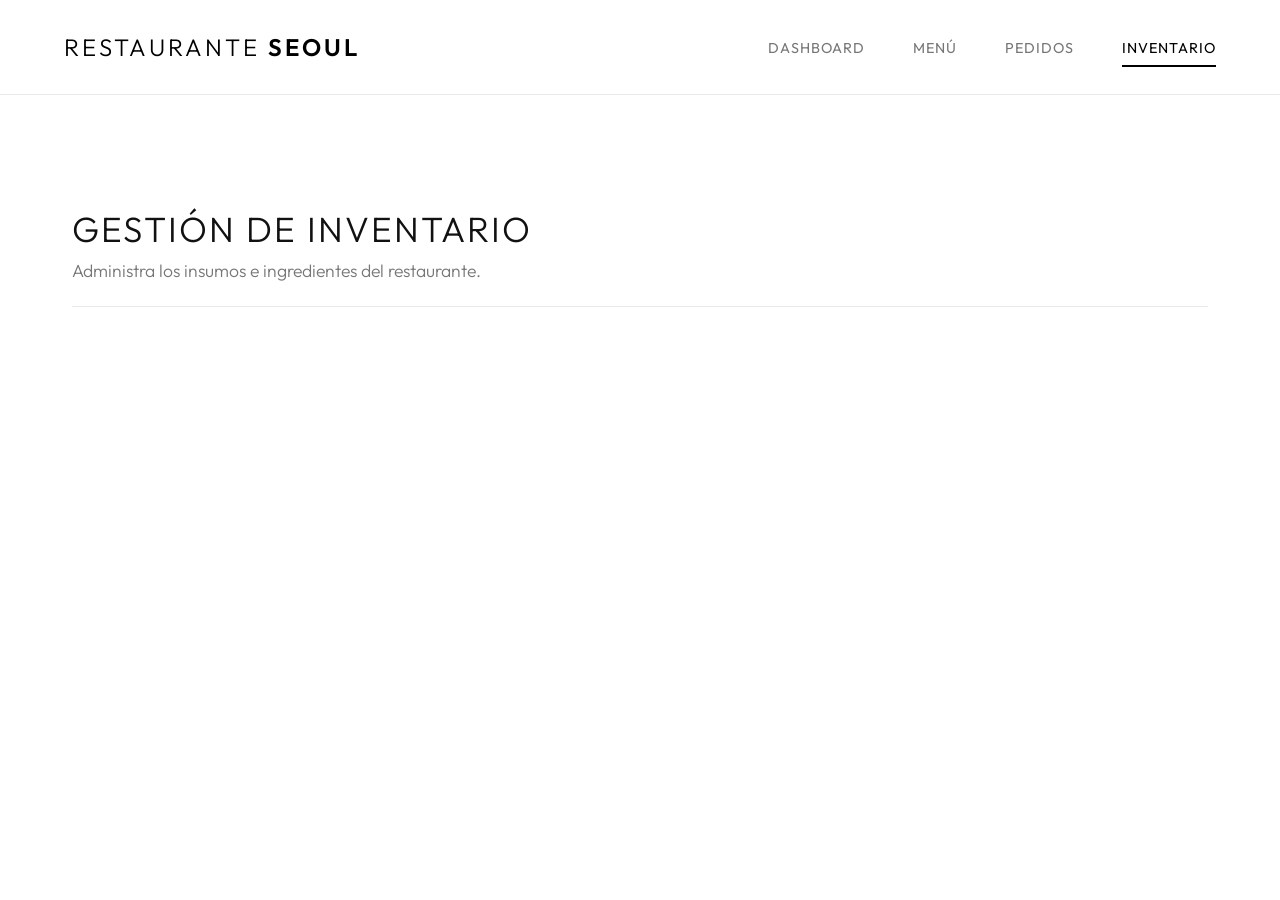
==== inventario.html @ 15eb3e77 "feat: :sparkles: new code complete" ====
<!DOCTYPE html>
<html lang="es">

<head>
    <meta charset="UTF-8">
    <meta name="viewport" content="width=device-width, initial-scale=1.0">
    <title>Inventario - Restaurante Seoul</title>
    <link href="https://fonts.googleapis.com/css2?family=Outfit:wght@300;400;600;700&display=swap" rel="stylesheet">
    <link rel="stylesheet" href="style.css">
</head>

<body>
    <div class="app-container">
        <header class="top-nav">
            <div class="logo">
                <h1>RESTAURANTE<span>SEOUL</span></h1>
            </div>
            <nav>
                <ul class="nav-links">
                    <li><a href="index.html">Dashboard</a></li>
                    <li><a href="platillos.html">Menú</a></li>
                    <li><a href="pedidos.html">Pedidos</a></li>
                    <li><a href="inventario.html" class="active">Inventario</a></li>
                </ul>
            </nav>
        </header>

        <main class="main-content">
            <section id="inventario" class="view-section active">
                <header>
                    <h2>Gestión de Inventario</h2>
                    <p>Administra los insumos e ingredientes del restaurante.</p>
                </header>
                <vo-inventario></vo-inventario>
            </section>
        </main>
    </div>

    <template id="tpl-inventario">
        <div class="panel">
            <h3>Agregar / Editar Insumo</h3>
            <form id="form-insumo">
                <div class="form-group">
                    <label>Código del Insumo</label>
                    <input type="text" id="ins-codigo" class="form-control" required>
                </div>
                <div class="form-group">
                    <label>Nombre</label>
                    <input type="text" id="ins-nombre" class="form-control" required>
                </div>
                <div class="form-group">
                    <label>Descripción</label>
                    <input type="text" id="ins-descripcion" class="form-control" required>
                </div>
                <div style="display: flex; gap: 1rem;">
                    <div class="form-group" style="flex: 1;">
                        <label>Cantidad Disponible</label>
                        <input type="number" id="ins-cantidad" class="form-control" required min="0" step="0.01">
                    </div>
                    <div class="form-group" style="flex: 1;">
                        <label>Unidad de Medida</label>
                        <select id="ins-unidad" class="form-control" required>
                            <option value="Gramos">Gramos</option>
                            <option value="Litros">Litros</option>
                            <option value="Unidades">Unidades</option>
                        </select>
                    </div>
                </div>
                <button type="submit" class="btn-primary">Guardar Insumo</button>
            </form>
        </div>

        <div class="panel">
            <h3>Lista de Insumos</h3>
            <table class="data-table">
                <thead>
                    <tr>
                        <th>Código</th>
                        <th>Nombre</th>
                        <th>Descripción</th>
                        <th>Cantidad</th>
                        <th>Unidad</th>
                        <th>Acciones</th>
                    </tr>
                </thead>
                <tbody id="tabla-insumos">
                </tbody>
            </table>
        </div>
    </template>

    <script src="storage.js"></script>
    <script src="components/vo-inventario.js"></script>
    <script src="app.js"></script>
</body>

</html>
---- style.css ----
:root {
    --color-primary: #000000;
    --color-primary-dark: #222222;
    --color-secondary: #000000;
    --color-bg: #FFFFFF;
    --color-surface: #FFFFFF;
    --color-text: #111111;
    --color-text-light: #777777;
    --color-border: #EAEAEA;
    --color-danger: #D32F2F;
    --shadow-soft: 0 4px 24px rgba(0, 0, 0, 0.04);
    --shadow-card: none;
    --radius-lg: 8px;
    --radius-md: 4px;
    --transition: all 0.3s ease;
}

* {
    margin: 0;
    padding: 0;
    box-sizing: border-box;
}

body {
    font-family: 'Outfit', sans-serif;
    background-color: var(--color-bg);
    color: var(--color-text);
}

.app-container {
    display: flex;
    flex-direction: column;
    min-height: 100vh;
}

/* TOP NAVIGATION */
.top-nav {
    display: flex;
    justify-content: space-between;
    align-items: center;
    padding: 2rem 5%;
    border-bottom: 1px solid var(--color-border);
    background: var(--color-surface);
}

.logo h1 {
    font-size: 1.5rem;
    font-weight: 300;
    letter-spacing: 3px;
    text-transform: uppercase;
    color: var(--color-primary);
}

.logo span {
    font-weight: 600;
    color: var(--color-primary);
    margin-left: 0.5rem;
}

.nav-links {
    list-style: none;
    display: flex;
    gap: 3rem;
}

.nav-links a {
    text-decoration: none;
    color: var(--color-text-light);
    font-weight: 400;
    letter-spacing: 1px;
    text-transform: uppercase;
    font-size: 0.9rem;
    transition: var(--transition);
    padding-bottom: 0.5rem;
    border-bottom: 2px solid transparent;
}

.nav-links a:hover, .nav-links a.active {
    color: var(--color-primary);
    border-bottom: 2px solid var(--color-primary);
}

/* MAIN CONTENT */
.main-content {
    flex: 1;
    width: 100%;
    max-width: 1200px;
    margin: 0 auto;
    padding: 4rem 2rem;
}

.view-section {
    display: none;
    animation: fadeIn 0.4s ease;
}

.view-section.active {
    display: block;
}

@keyframes fadeIn {
    from { opacity: 0; transform: translateY(5px); }
    to { opacity: 1; transform: translateY(0); }
}

header {
    margin-bottom: 3rem;
    border-bottom: 1px solid var(--color-border);
    padding-bottom: 1.5rem;
}

header h2 {
    font-size: 2.2rem;
    color: var(--color-text);
    margin-bottom: 0.5rem;
    font-weight: 300;
    letter-spacing: 2px;
    text-transform: uppercase;
}

header p {
    color: var(--color-text-light);
    font-size: 1.1rem;
    font-weight: 300;
}

.dashboard-cards {
    display: grid;
    grid-template-columns: repeat(auto-fit, minmax(250px, 1fr));
    gap: 2rem;
}

.card {
    background: var(--color-surface);
    border: 1px solid var(--color-border);
    padding: 2.5rem 2rem;
    border-radius: var(--radius-md);
    transition: var(--transition);
}

.card:hover {
    transform: translateY(-2px);
    box-shadow: var(--shadow-soft);
}

.card h3 {
    font-size: 0.85rem;
    color: var(--color-text-light);
    margin-bottom: 1rem;
    font-weight: 400;
    text-transform: uppercase;
    letter-spacing: 1.5px;
}

.card p {
    font-size: 3rem;
    font-weight: 300;
    color: var(--color-primary);
}

.btn-primary {
    background: var(--color-primary);
    color: white;
    border: 1px solid var(--color-primary);
    padding: 0.8rem 1.5rem;
    border-radius: var(--radius-md);
    font-weight: 400;
    font-size: 0.9rem;
    cursor: pointer;
    transition: var(--transition);
    text-transform: uppercase;
    letter-spacing: 1px;
}

.btn-primary:hover {
    background: white;
    color: black;
}

.btn-danger {
    background: transparent;
    color: var(--color-danger);
    border: 1px solid var(--color-danger);
    padding: 0.4rem 0.8rem;
    border-radius: var(--radius-md);
    cursor: pointer;
    transition: var(--transition);
    font-weight: 400;
    font-size: 0.8rem;
    text-transform: uppercase;
    letter-spacing: 1px;
}

.btn-danger:hover {
    background: var(--color-danger);
    color: white;
}

.form-group {
    margin-bottom: 1.5rem;
}

.form-group label {
    display: block;
    margin-bottom: 0.5rem;
    font-weight: 400;
    color: var(--color-text-light);
    font-size: 0.8rem;
    text-transform: uppercase;
    letter-spacing: 1px;
}

.form-control {
    width: 100%;
    padding: 0.8rem 1rem;
    border: 1px solid var(--color-border);
    border-radius: var(--radius-md);
    font-family: 'Outfit', sans-serif;
    font-size: 1rem;
    background: #FFFFFF;
    transition: var(--transition);
    color: var(--color-text);
}

.form-control:focus {
    outline: none;
    border-color: var(--color-primary);
}

.panel {
    background: var(--color-surface);
    border: 1px solid var(--color-border);
    border-radius: var(--radius-md);
    padding: 2.5rem;
    margin-bottom: 2rem;
}

.panel h3 {
    font-weight: 400;
    text-transform: uppercase;
    letter-spacing: 1px;
    margin-bottom: 1.5rem;
    font-size: 1.1rem;
    border-bottom: 1px solid var(--color-border);
    padding-bottom: 0.8rem;
}

.panel h4 {
    font-weight: 400;
    text-transform: uppercase;
    letter-spacing: 1px;
    margin-bottom: 1rem;
    font-size: 0.95rem;
}

.data-table {
    width: 100%;
    border-collapse: collapse;
    margin-top: 1rem;
}

.data-table th, .data-table td {
    padding: 1.2rem 1rem;
    text-align: left;
    border-bottom: 1px solid var(--color-border);
}

.data-table th {
    font-weight: 400;
    color: var(--color-text-light);
    text-transform: uppercase;
    letter-spacing: 1px;
    font-size: 0.8rem;
}

.data-table tr:hover td {
    background: #FAFAFA;
}

/* RESPONSIVE */
@media (max-width: 768px) {
    .top-nav {
        flex-direction: column;
        padding: 1.5rem;
        gap: 1.5rem;
    }
    .nav-links {
        width: 100%;
        justify-content: space-between;
        overflow-x: auto;
        padding-bottom: 0.5rem;
        gap: 1.5rem;
    }
    .main-content {
        padding: 2rem 1rem;
    }
}
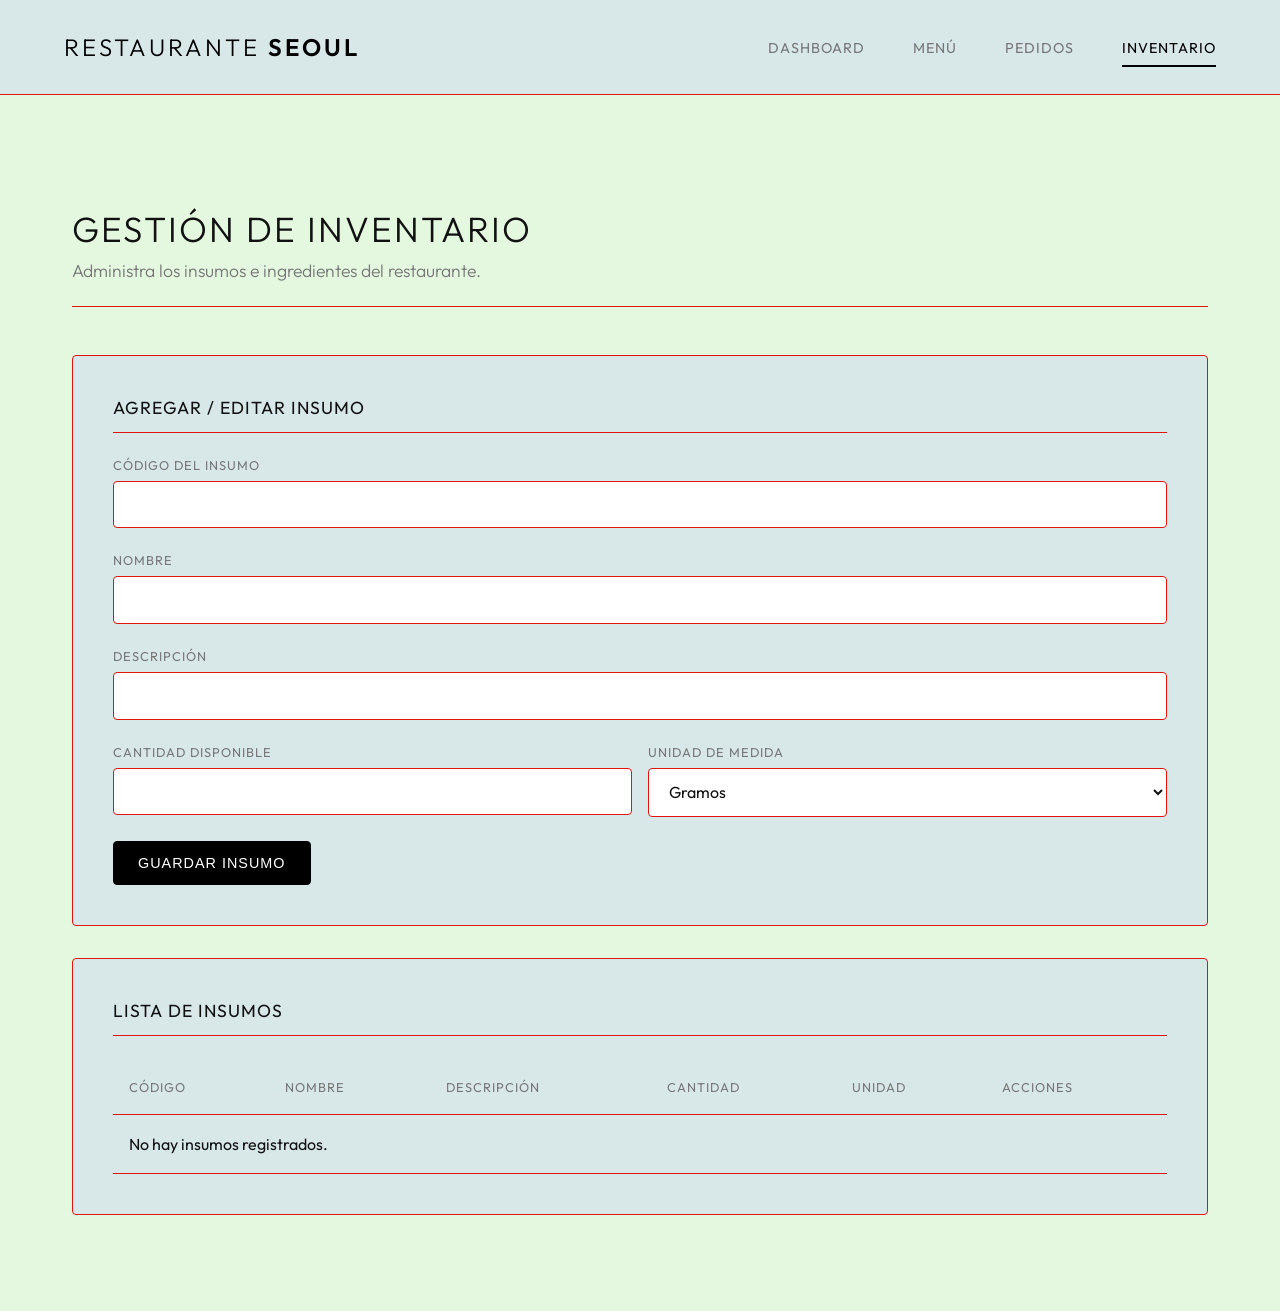
==== commit d65e90ff: "feat: :sparkles: changes bugs" ====
--- a/inventario.html
+++ b/inventario.html
@@ -6,7 +6,7 @@
     <meta name="viewport" content="width=device-width, initial-scale=1.0">
     <title>Inventario - Restaurante Seoul</title>
     <link href="https://fonts.googleapis.com/css2?family=Outfit:wght@300;400;600;700&display=swap" rel="stylesheet">
-    <link rel="stylesheet" href="style.css">
+    <link rel="stylesheet" href="./style.css">
 </head>
 
 <body>
@@ -17,10 +17,10 @@
             </div>
             <nav>
                 <ul class="nav-links">
-                    <li><a href="index.html">Dashboard</a></li>
-                    <li><a href="platillos.html">Menú</a></li>
-                    <li><a href="pedidos.html">Pedidos</a></li>
-                    <li><a href="inventario.html" class="active">Inventario</a></li>
+                    <li><a href="./index.html">Dashboard</a></li>
+                    <li><a href="./platillos.html">Menú</a></li>
+                    <li><a href="./pedidos.html">Pedidos</a></li>
+                    <li><a href="./inventario.html" class="active">Inventario</a></li>
                 </ul>
             </nav>
         </header>
@@ -89,9 +89,9 @@
         </div>
     </template>
 
-    <script src="storage.js"></script>
-    <script src="components/vo-inventario.js"></script>
-    <script src="app.js"></script>
+    <script src="./storage.js"></script>
+    <script src="./inventario.js"></script>
+    <script src="./app.js"></script>
 </body>
 
 </html>
--- a/style.css
+++ b/style.css
@@ -1,12 +1,12 @@
 :root {
     --color-primary: #000000;
-    --color-primary-dark: #222222;
-    --color-secondary: #000000;
-    --color-bg: #FFFFFF;
-    --color-surface: #FFFFFF;
+    --color-primary-dark: #000000;
+    --color-secondary: #041136;
+    --color-bg: #e3f8df;
+    --color-surface: #d8e8e9;
     --color-text: #111111;
     --color-text-light: #777777;
-    --color-border: #EAEAEA;
+    --color-border: #e2150e;
     --color-danger: #D32F2F;
     --shadow-soft: 0 4px 24px rgba(0, 0, 0, 0.04);
     --shadow-card: none;
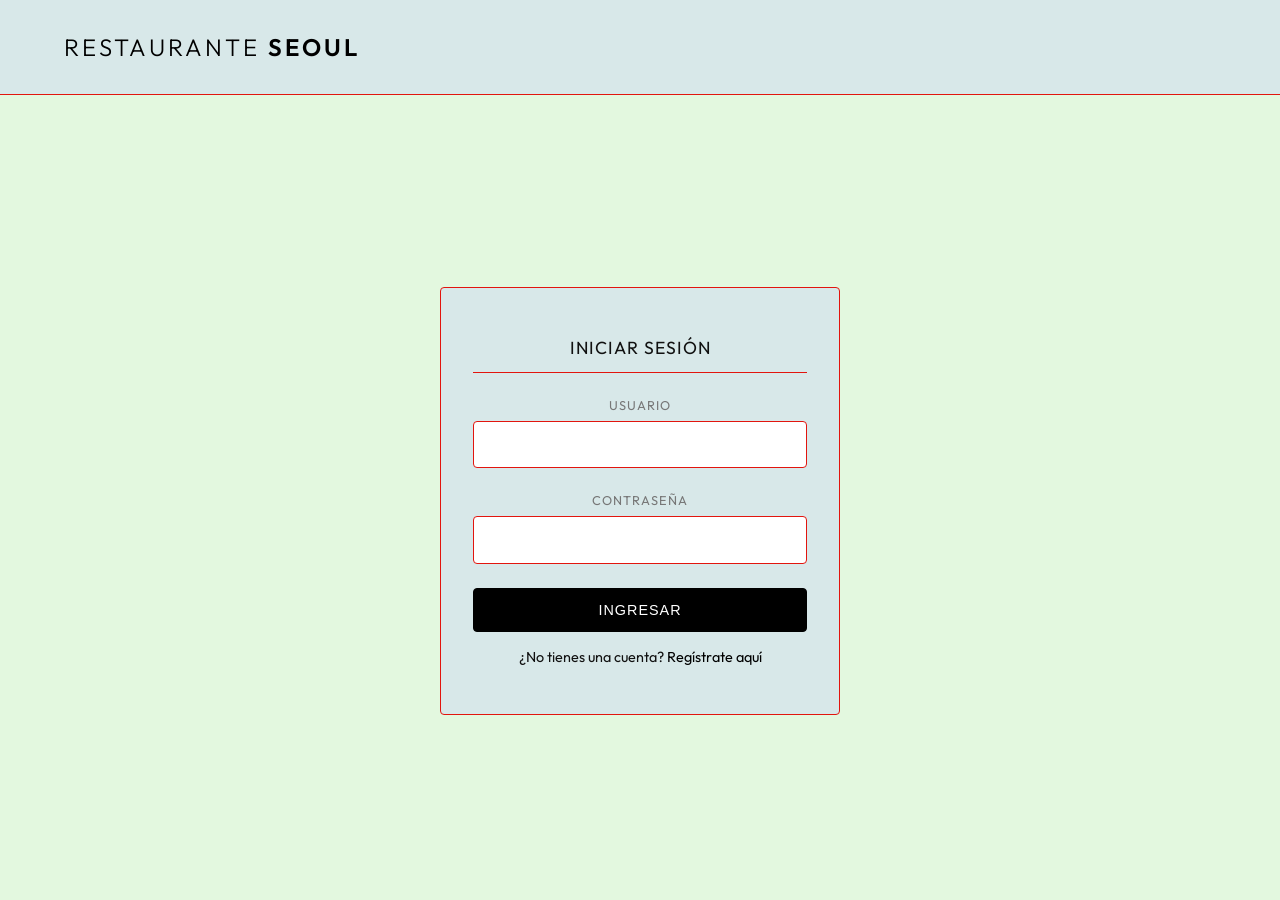
==== commit 3b91d7b7: "feat: :bug: changes" ====
--- a/inventario.html
+++ b/inventario.html
@@ -1,14 +1,13 @@
 <!DOCTYPE html>
 <html lang="es">
-
 <head>
     <meta charset="UTF-8">
     <meta name="viewport" content="width=device-width, initial-scale=1.0">
     <title>Inventario - Restaurante Seoul</title>
     <link href="https://fonts.googleapis.com/css2?family=Outfit:wght@300;400;600;700&display=swap" rel="stylesheet">
     <link rel="stylesheet" href="./style.css">
+    <script src="./auth.js"></script>
 </head>
-
 <body>
     <div class="app-container">
         <header class="top-nav">
@@ -17,10 +16,11 @@
             </div>
             <nav>
                 <ul class="nav-links">
-                    <li><a href="./index.html">Dashboard</a></li>
-                    <li><a href="./platillos.html">Menú</a></li>
-                    <li><a href="./pedidos.html">Pedidos</a></li>
-                    <li><a href="./inventario.html" class="active">Inventario</a></li>
+                    <li><a href="index.html">Dashboard</a></li>
+                    <li><a href="platillos.html">Menú</a></li>
+                    <li><a href="pedidos.html">Pedidos</a></li>
+                    <li><a href="inventario.html" class="active">Inventario</a></li>
+                    <li><a href="#" onclick="logout()">Cerrar sesión</a></li>
                 </ul>
             </nav>
         </header>
@@ -93,5 +93,4 @@
     <script src="./inventario.js"></script>
     <script src="./app.js"></script>
 </body>
-
 </html>
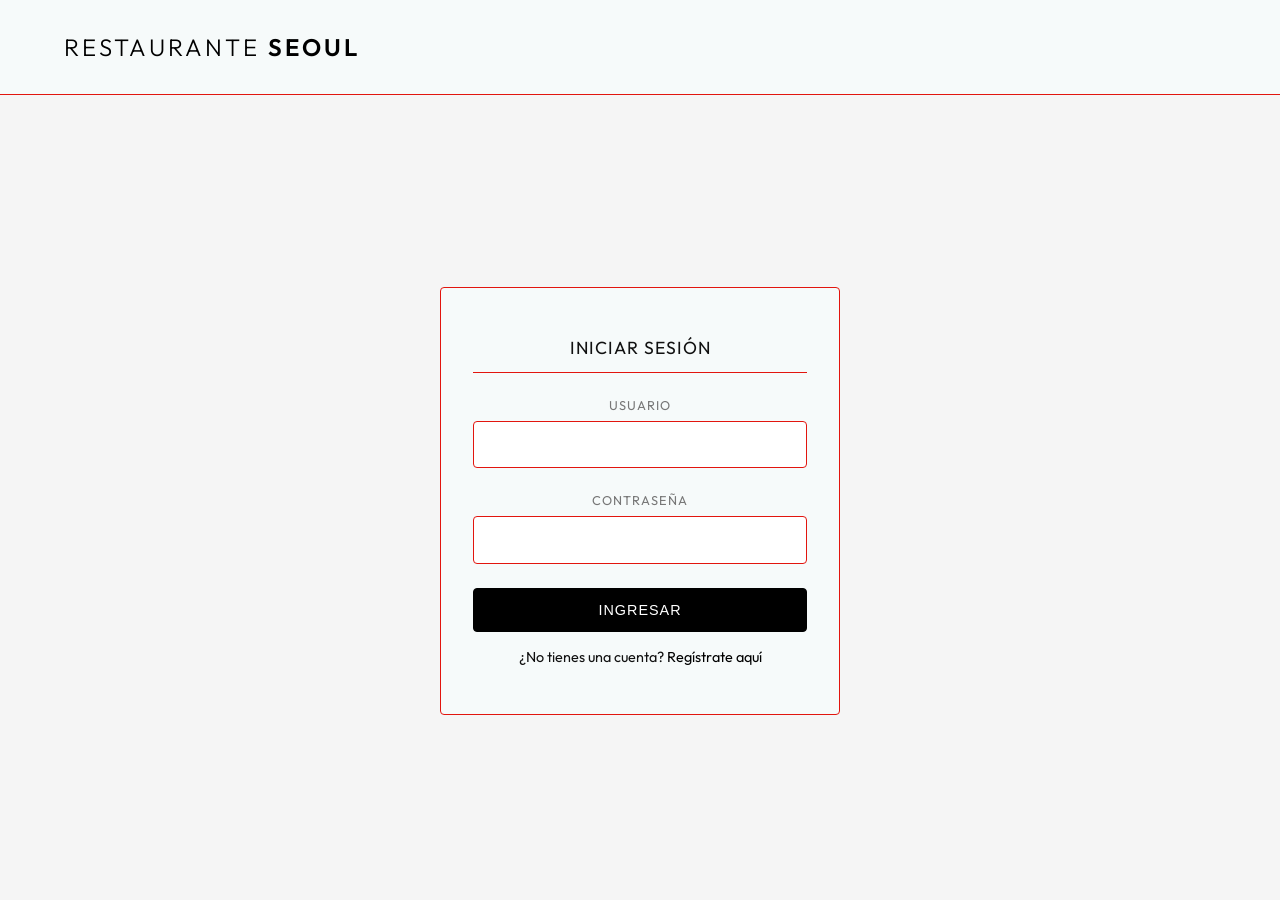
==== commit 3ed8dcf3: "feat: :bug: arreglando codigo" ====
--- a/inventario.html
+++ b/inventario.html
@@ -20,6 +20,7 @@
                     <li><a href="platillos.html">Menú</a></li>
                     <li><a href="pedidos.html">Pedidos</a></li>
                     <li><a href="inventario.html" class="active">Inventario</a></li>
+                    <li><a href="reportes.html">Reportes</a></li>
                     <li><a href="#" onclick="logout()">Cerrar sesión</a></li>
                 </ul>
             </nav>
--- a/style.css
+++ b/style.css
@@ -2,8 +2,8 @@
     --color-primary: #000000;
     --color-primary-dark: #000000;
     --color-secondary: #041136;
-    --color-bg: #e3f8df;
-    --color-surface: #d8e8e9;
+    --color-bg: #f5f5f5;
+    --color-surface: #f6fafa;
     --color-text: #111111;
     --color-text-light: #777777;
     --color-border: #e2150e;
@@ -294,4 +294,5 @@
     .main-content {
         padding: 2rem 1rem;
     }
-}+}
+
